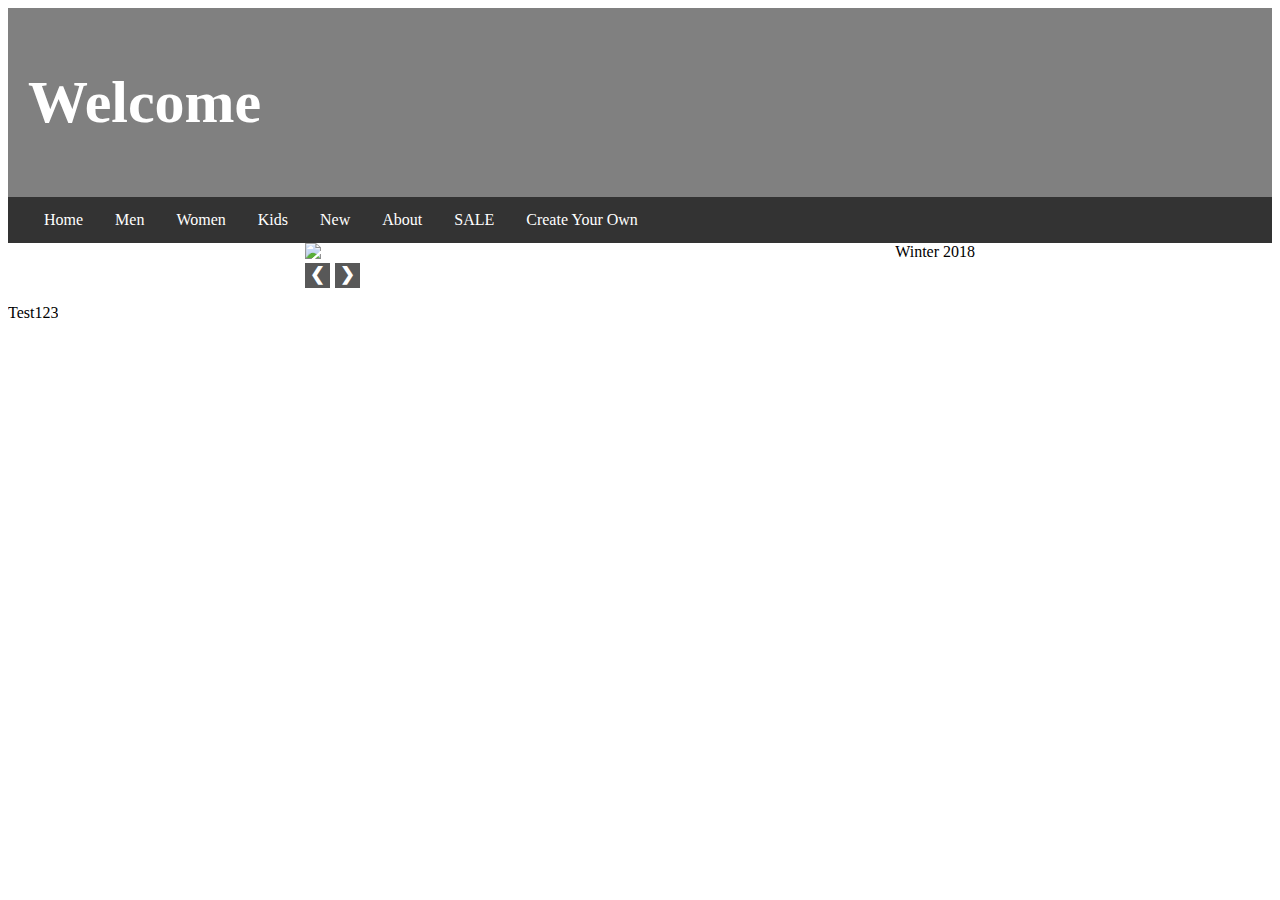
==== ROOT/index.html @ 3c645cc1 "Created basic canvas draw tool" ====
<!doctype html>
<html>
<head> 
	<script src="https://ajax.googleapis.com/ajax/libs/jquery/3.3.1/jquery.min.js"></script>
	<script src="JS/main.js"></script>
	<link rel="stylesheet" type="text/css" href="CSS/styles.css" />
	<link rel="stylesheet" type="text/css" href="http://www.jeasyui.com/easyui/themes/default/easyui.css">
	<link rel="stylesheet" type="text/css" href="http://www.jeasyui.com/easyui/themes/icon.css">
	<link rel="stylesheet" href="https://www.w3schools.com/w3css/3/w3.css">
	<script type="text/javascript" src="http://www.jeasyui.com/easyui/jquery.easyui.min.js"></script>
	<meta charset="UTF-8">
	<meta name="viewport" content="width=device-width, initial-scale=1">
</head>

<body>
	<div class="header">
		<h1> Welcome </h1>
	</div>
	
	<nav class="navBar">
		<ul class="navBarList">
			<li><a href="#home">Home</a></li>
			<li><a href="#men">Men</a></li>
			<li><a href="#women">Women</a></li>
			<li><a href="#kids">Kids</a></li>
			<li><a href="#new">New</a></li>
			<li><a href="#about">About</a></li>
			<li class="saleDropdown">
				<a href="#sale" class="dropbtn">SALE</a>
					<div class="dropdown-content">
						<a href="#men_sale">Men</a>
						<a href="#women_sale">Women</a>
						<a href="#kids_sale">Kids</a>
					</div>
			<li><a href="Customizer/customizer.html">Create Your Own</a></li>
			</li>
		</ul>
	</nav>

    <div id="showContainer">

      <div class="imageContainer" id="im_1">
        <img src="Assests/scrollingImages/scrolling1.jpg"/>
        <div class="showcaption">
          Winter 2018
        </div>
      </div>

      <div class="imageContainer" id="im_2">
        <img src="Assests/scrollingImages/scrolling2.jpg"/>
        <div class="showcaption">
          Palace Ralph Lauren
        </div>
      </div>

      <div class="imageContainer" id="im_3">
        <img src="Assests/scrollingImages/scrolling3.jpg"/>
        <div class="showcaption">
          ULTIMO 2018
        </div>
      </div>

      <div class="showButton" id="previous">&#10094;</div>
      <div class="showButton" id="next">&#10095;</div>
    </div>
	

	<div id="test">
	<p> Test123 </p> 
	</div>
</body>
---- ROOT/CSS/styles.css ----
.header {
	padding: 20px;
	text-align: left;
	background: grey;
	color: white;
	font-size: 30px;
}
	
.navBar {
	overflow: hidden;
	background-color: #333;
	float: left;
	width: 100%;
	position: sticky;
	top: 0;
}
.navBarList {
	list-style: none;
	margin: 0;
	padding-left: 20px;
	align: left;
}
.navBarList ul {
	overflow: hidden;
	background-color: #333;
	padding-left: 0;
	margin-left: 0;
}
.navBarList li {
	float: left;
}
.navBarList li a, .dropbtn {
	display: block;
	color: white;
	text-align: center;
	padding: 14px 16px;
	text-decoration: none;	
}  
.navBarList li a:hover, .dropdown:hover .dropbtn {
  background-color: #111;
  }

.navBarList li.dropdown {
  display: inline-block;
}
 
.navBarList .dropdown-content {
	display: none;
	position: absolute;
	background-color: #333;
	z-index: 1;
}
.navBarList .dropdown-content a {
	color: black;
	padding: 12px 16px;
	display: block;
}

.dropdown-content a:hover {background-color: #f1f1f1}
.dropdown:hover .dropdown-content {
	display: block;
}

#showContainer {
  width: 670px;
  height: auto;
  padding: 0;
  margin: 0 auto;
  overflow: hidden;
  position : relative;
}

.imageContainer.img {
	box-shadow: 0 4px 8px 0 rgba(0, 0, 0, 0.2), 0 6px 20px 0 rgba(0, 0, 0, 0.19);
	height: 100px;
}
.showButton {
  cursor: pointer;
  float: left;
  width: 25px;
  height: 25px;
  margin-right: 5px;
  overflow: hidden;
  text-align: center;
  color: white;
  font-weight: bold;
  font-size: 18px;
  background: #000000;
  opacity: 0.65;
  user-select: none;
}
.showButton:hover {
  opacity: 1;
}
.showcaption {
  float: right;
}
.imageContainer:not(:first-child) {
  display: none;
}

#test {
	overflow : hidden;
	position:absolute;		
}
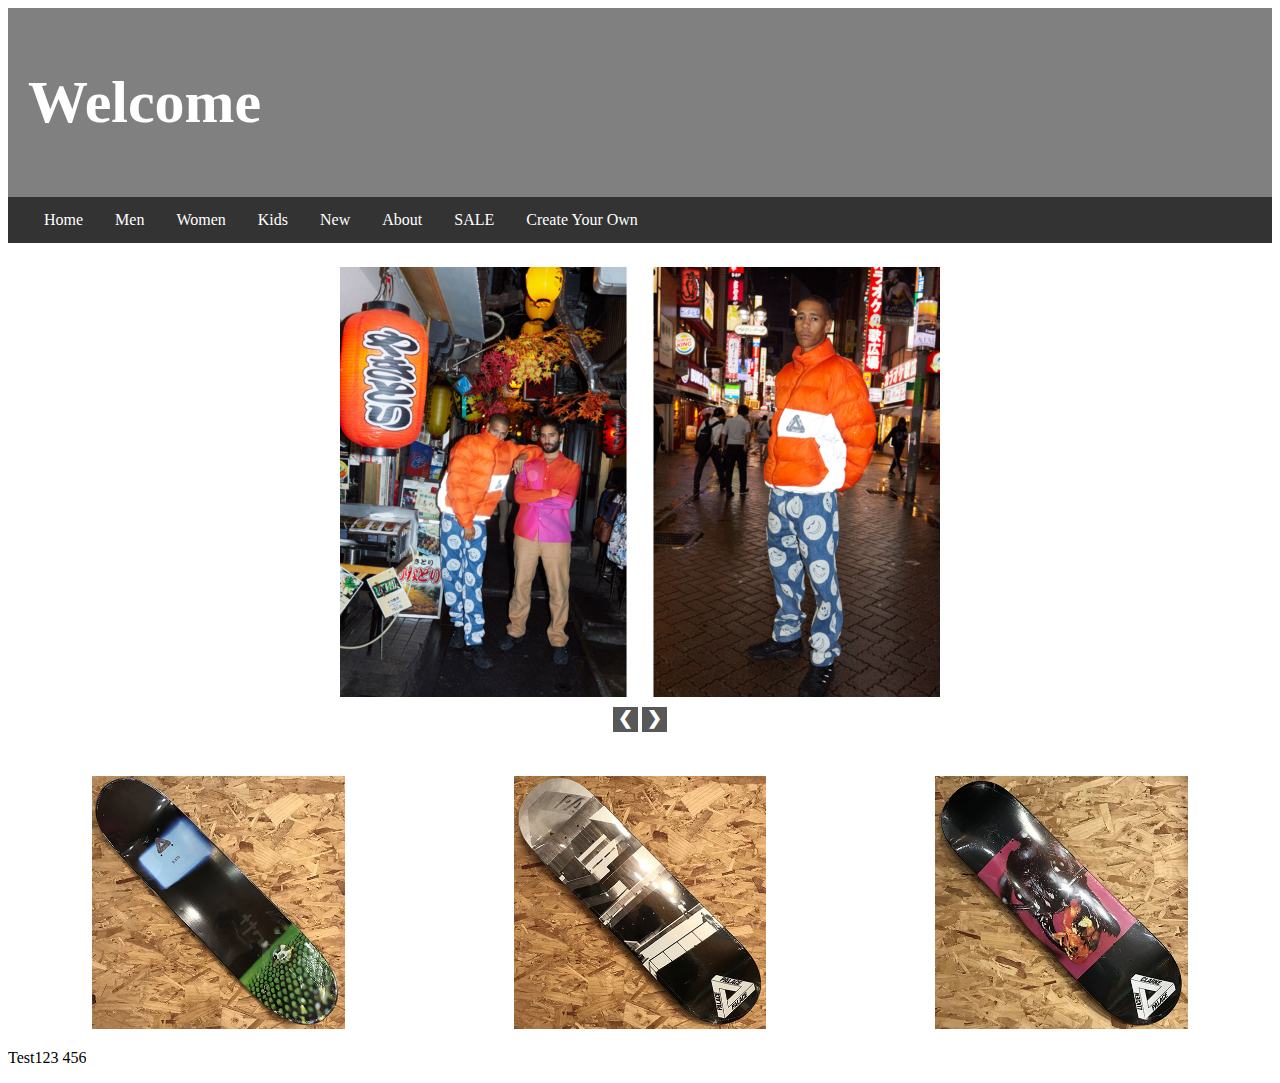
==== commit cfa492ad: "Completed cutomizer colour bar and fixed issue on index page" ====
--- a/ROOT/index.html
+++ b/ROOT/index.html
@@ -39,34 +39,38 @@
 
     <div id="showContainer">
 
-      <div class="imageContainer" id="im_1">
-        <img src="Assests/scrollingImages/scrolling1.jpg"/>
-        <div class="showcaption">
-          Winter 2018
-        </div>
-      </div>
+    <div class="imageContainer" id="im_1">
+		<img src="Assets/scrollingImages/scrolling1.jpg"/>
+    </div>
 
-      <div class="imageContainer" id="im_2">
-        <img src="Assests/scrollingImages/scrolling2.jpg"/>
-        <div class="showcaption">
-          Palace Ralph Lauren
-        </div>
-      </div>
+    <div class="imageContainer" id="im_2">
+		<img src="Assets/scrollingImages/scrolling2.jpg"/>
+    </div>
 
-      <div class="imageContainer" id="im_3">
-        <img src="Assests/scrollingImages/scrolling3.jpg"/>
-        <div class="showcaption">
-          ULTIMO 2018
-        </div>
-      </div>
-
-      <div class="showButton" id="previous">&#10094;</div>
-      <div class="showButton" id="next">&#10095;</div>
+    <div class="imageContainer" id="im_3">
+        <img src="Assets/scrollingImages/scrolling3.jpg"/>
     </div>
+		<div class="buttoncentre">
+    <div class="showButton" id="previous">&#10094;</div>
+    <div class="showButton" id="next">&#10095;</div>
+		</div>
+    </div>
+	
+	<ul class="flex-container">
+		<li>
+			<img src="Assets/skateboard1.jpg"/>
+		</li>
+		<li>
+			<img src="Assets/skateboard2.jpg"/>
+		</li>
+				<li>
+			<img src="Assets/skateboard3.jpg"/>
+		</li>
+</ul>
 	
 
 	<div id="test">
-	<p> Test123 </p> 
+	<p> Test123 456 </p> 
 	</div>
 </body>
 
--- a/ROOT/CSS/styles.css
+++ b/ROOT/CSS/styles.css
@@ -12,7 +12,7 @@
 	float: left;
 	width: 100%;
 	position: sticky;
-	top: 0;
+	top: 0;		z-index: 99;
 }
 .navBarList {
 	list-style: none;
@@ -66,38 +66,96 @@
   height: auto;
   padding: 0;
   margin: 0 auto;
+  margin-top: 70px;
   overflow: hidden;
   position : relative;
 }
 
 .imageContainer.img {
 	box-shadow: 0 4px 8px 0 rgba(0, 0, 0, 0.2), 0 6px 20px 0 rgba(0, 0, 0, 0.19);
-	height: 100px;
+    height:250px;
+    width:100%;
+}
+
+#im_1 {
+	width:600px;
+	height:440px;
+
+	margin-left: auto;
+	margin-right: auto
+}
+#im_2 {
+	width:600px;
+	height:440px;
+
+	margin-left: auto;
+	margin-right: auto
+}
+#im_3 {
+	width:600px;
+	height:440px;
+
+	margin-left: auto;
+	margin-right: auto
 }
 .showButton {
-  cursor: pointer;
-  float: left;
-  width: 25px;
-  height: 25px;
-  margin-right: 5px;
-  overflow: hidden;
-  text-align: center;
-  color: white;
-  font-weight: bold;
-  font-size: 18px;
-  background: #000000;
-  opacity: 0.65;
-  user-select: none;
+	cursor: pointer;
+	position: relative;
+	display: inline-block;
+	width: 25px;
+	height: 25px;
+	overflow: hidden;
+	text-align: center;
+	color: white;
+	font-weight: bold;
+	font-size: 18px;
+	background: #000000;
+	opacity: 0.65;
+	user-select: none;
+	  transition: 0.6s ease;
 }
 .showButton:hover {
   opacity: 1;
 }
-.showcaption {
-  float: right;
+
+.buttoncentre {
+	position: inherit;
+	left: 46%;
 }
+
 .imageContainer:not(:first-child) {
   display: none;
 }
+
+.flex-container {
+  list-style: none;
+  margin: 0;
+  margin-top: 40px;
+  padding: 0;
+  display: -webkit-box;
+  display: -moz-box;
+  display: -ms-flexbox;
+  display: -webkit-flex;
+  display: flex;
+  justify-content: space-around;
+}
+
+.flex-container li{
+  background-color: white;
+  color: black;
+
+  text-align: center;
+  display: inline-block;
+  margin: 0;
+  padding: 0;
+  }
+  
+.flex-container img {
+  max-width:60%;
+  height:auto;
+}
+
+
 
 #test {
 	overflow : hidden;
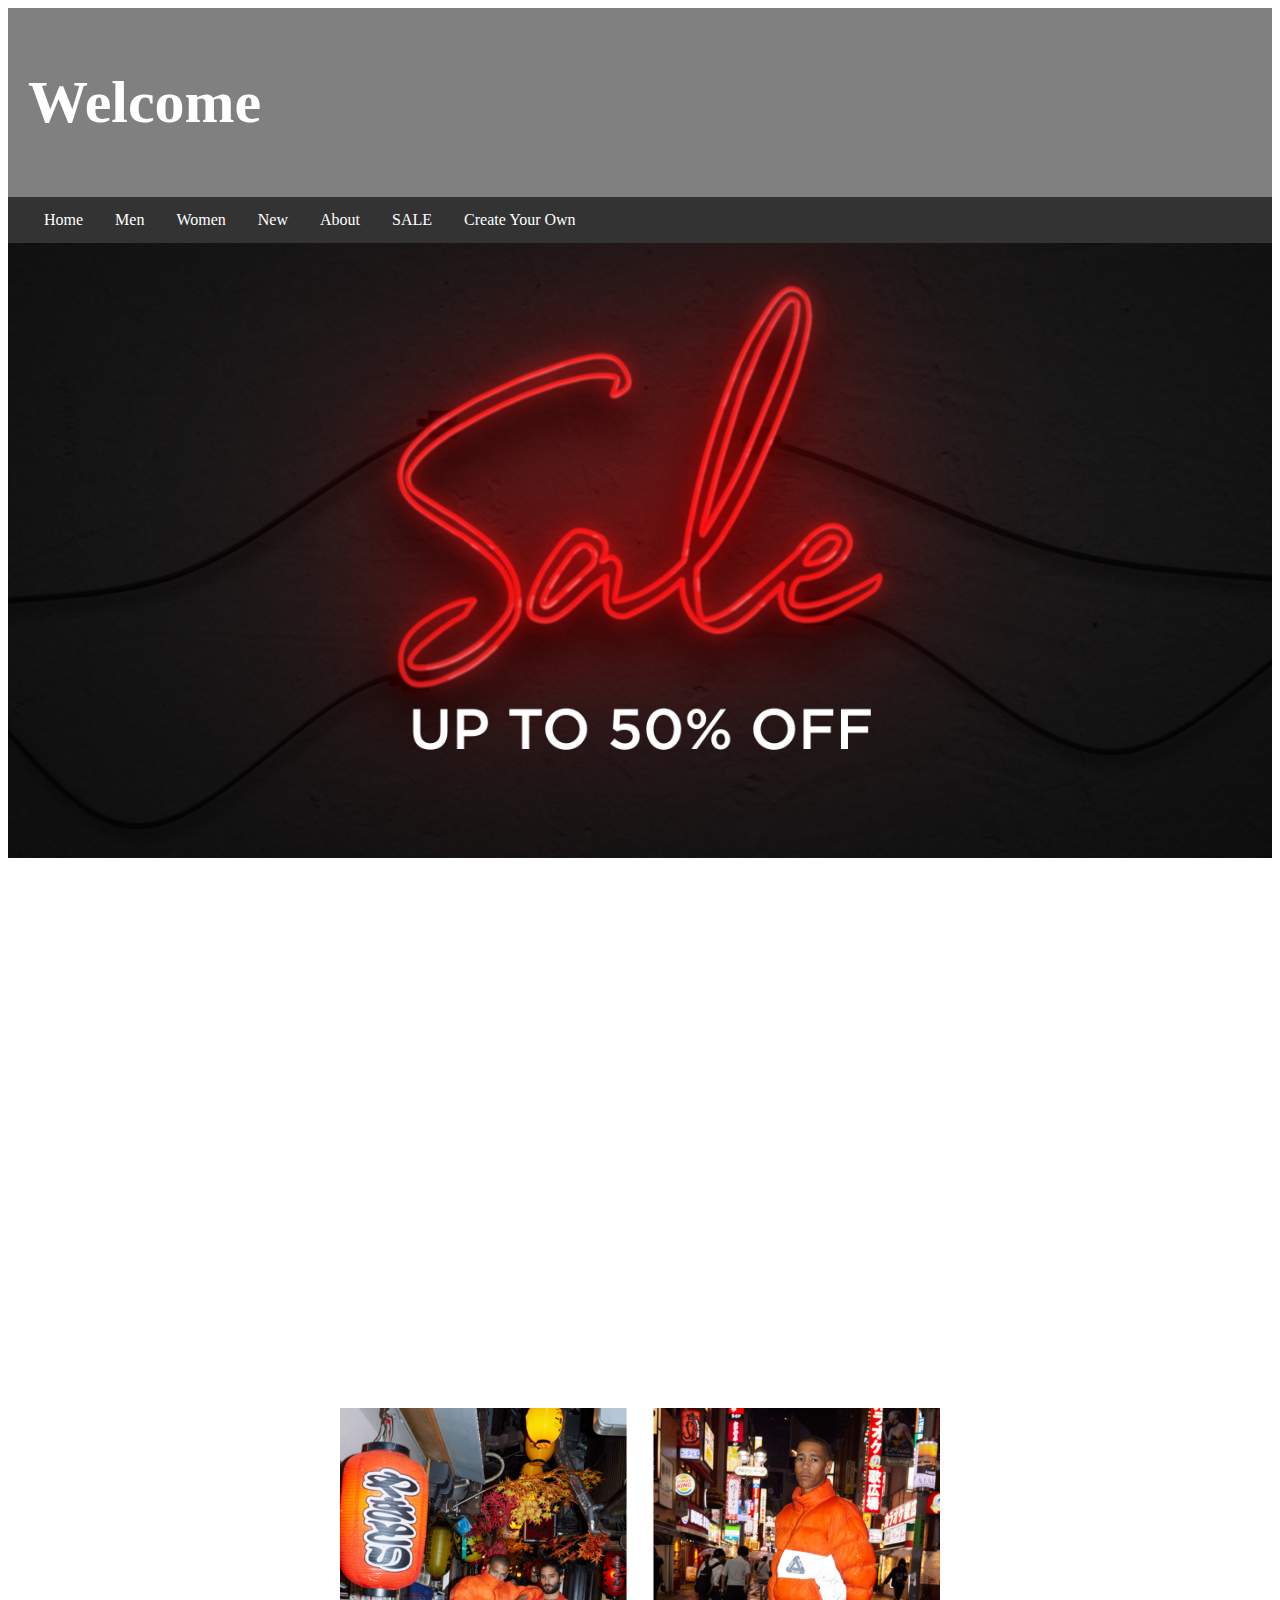
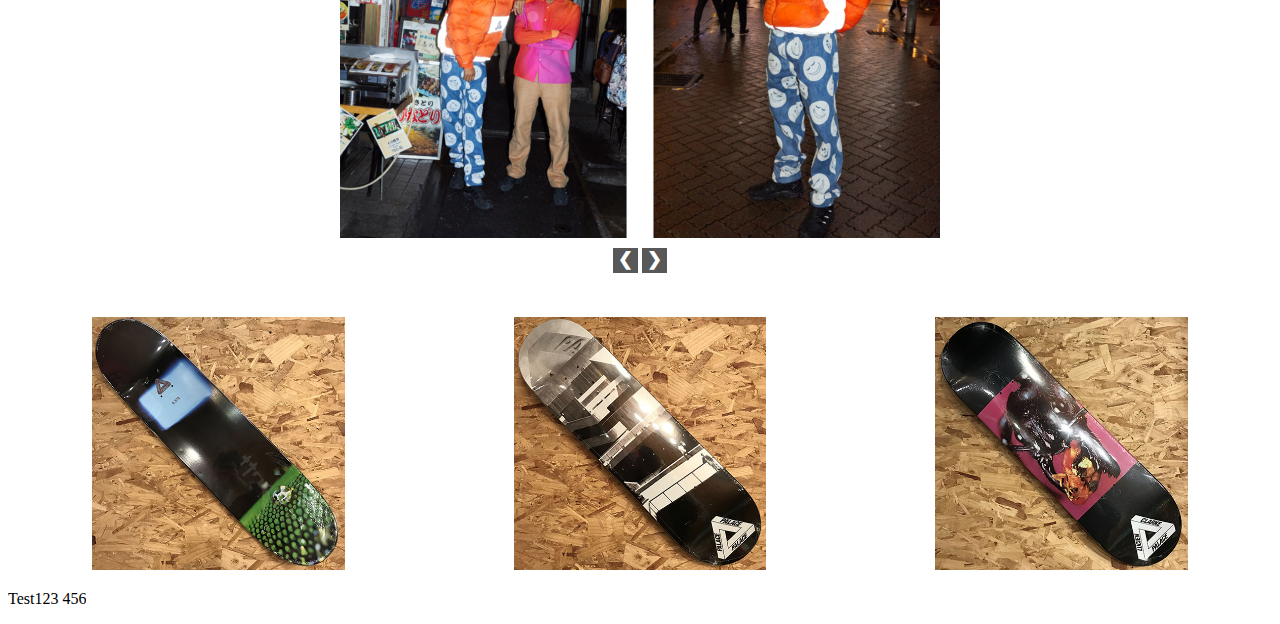
==== commit 51d2bbf6: "Added sale advert with non-clickable buttons" ====
--- a/ROOT/index.html
+++ b/ROOT/index.html
@@ -22,7 +22,6 @@
 			<li><a href="#home">Home</a></li>
 			<li><a href="#men">Men</a></li>
 			<li><a href="#women">Women</a></li>
-			<li><a href="#kids">Kids</a></li>
 			<li><a href="#new">New</a></li>
 			<li><a href="#about">About</a></li>
 			<li class="saleDropdown">
@@ -36,25 +35,32 @@
 			</li>
 		</ul>
 	</nav>
+	
+	<div class="saleAdvert">
+		<img src="Assets/saleBanner.jpg" id="saleImage"/>
+		<div class="saleButtons">
+			<button class="btn saleMen">SHOP MEN</button>
+			<button class="btn saleWomen">SHOP WOMEN</button>
+		</div>
+	</div>
 
     <div id="showContainer">
+		<div class="imageContainer" id="im_1">
+			<img src="Assets/scrollingImages/scrolling1.jpg"/>
+		</div>
 
-    <div class="imageContainer" id="im_1">
-		<img src="Assets/scrollingImages/scrolling1.jpg"/>
-    </div>
+		<div class="imageContainer" id="im_2">
+			<img src="Assets/scrollingImages/scrolling2.jpg"/>
+		</div>
 
-    <div class="imageContainer" id="im_2">
-		<img src="Assets/scrollingImages/scrolling2.jpg"/>
-    </div>
-
-    <div class="imageContainer" id="im_3">
-        <img src="Assets/scrollingImages/scrolling3.jpg"/>
-    </div>
-		<div class="buttoncentre">
-    <div class="showButton" id="previous">&#10094;</div>
-    <div class="showButton" id="next">&#10095;</div>
+		<div class="imageContainer" id="im_3">
+			<img src="Assets/scrollingImages/scrolling3.jpg"/>
 		</div>
-    </div>
+			<div class="buttoncentre">
+				<div class="showButton" id="previous">&#10094;</div>
+				<div class="showButton" id="next">&#10095;</div>
+			</div>
+	</div>
 	
 	<ul class="flex-container">
 		<li>
--- a/ROOT/CSS/styles.css
+++ b/ROOT/CSS/styles.css
@@ -61,12 +61,49 @@
 	display: block;
 }
 
+.saleAdvert {
+	
+}
+
+#saleImage {
+	display: block;
+	max-width: 100%;
+	height: auto;
+}
+
+.saleButtons {
+	text-align: center;
+}
+
+.btn {
+display: inline-block;
+    width: 100%;
+    max-width: 275px;
+    padding: 10px 10px;
+    background-color: transparent;
+    color: #fff;
+    border: 1px solid #fff;
+    text-transform: uppercase;
+    transition: all 0.3s linear 0s;
+    font-size: 14px;
+    font-weight: bold;
+    letter-spacing: 0.1em;
+	}
+
+.btn:hover {
+	background: #fff;
+	color: black;
+}
+
+.saleMen {color: #fff;}
+.saleWomen {color: #fff;}
+
 #showContainer {
   width: 670px;
   height: auto;
   padding: 0;
   margin: 0 auto;
-  margin-top: 70px;
+  margin-top: 32rem;
   overflow: hidden;
   position : relative;
 }
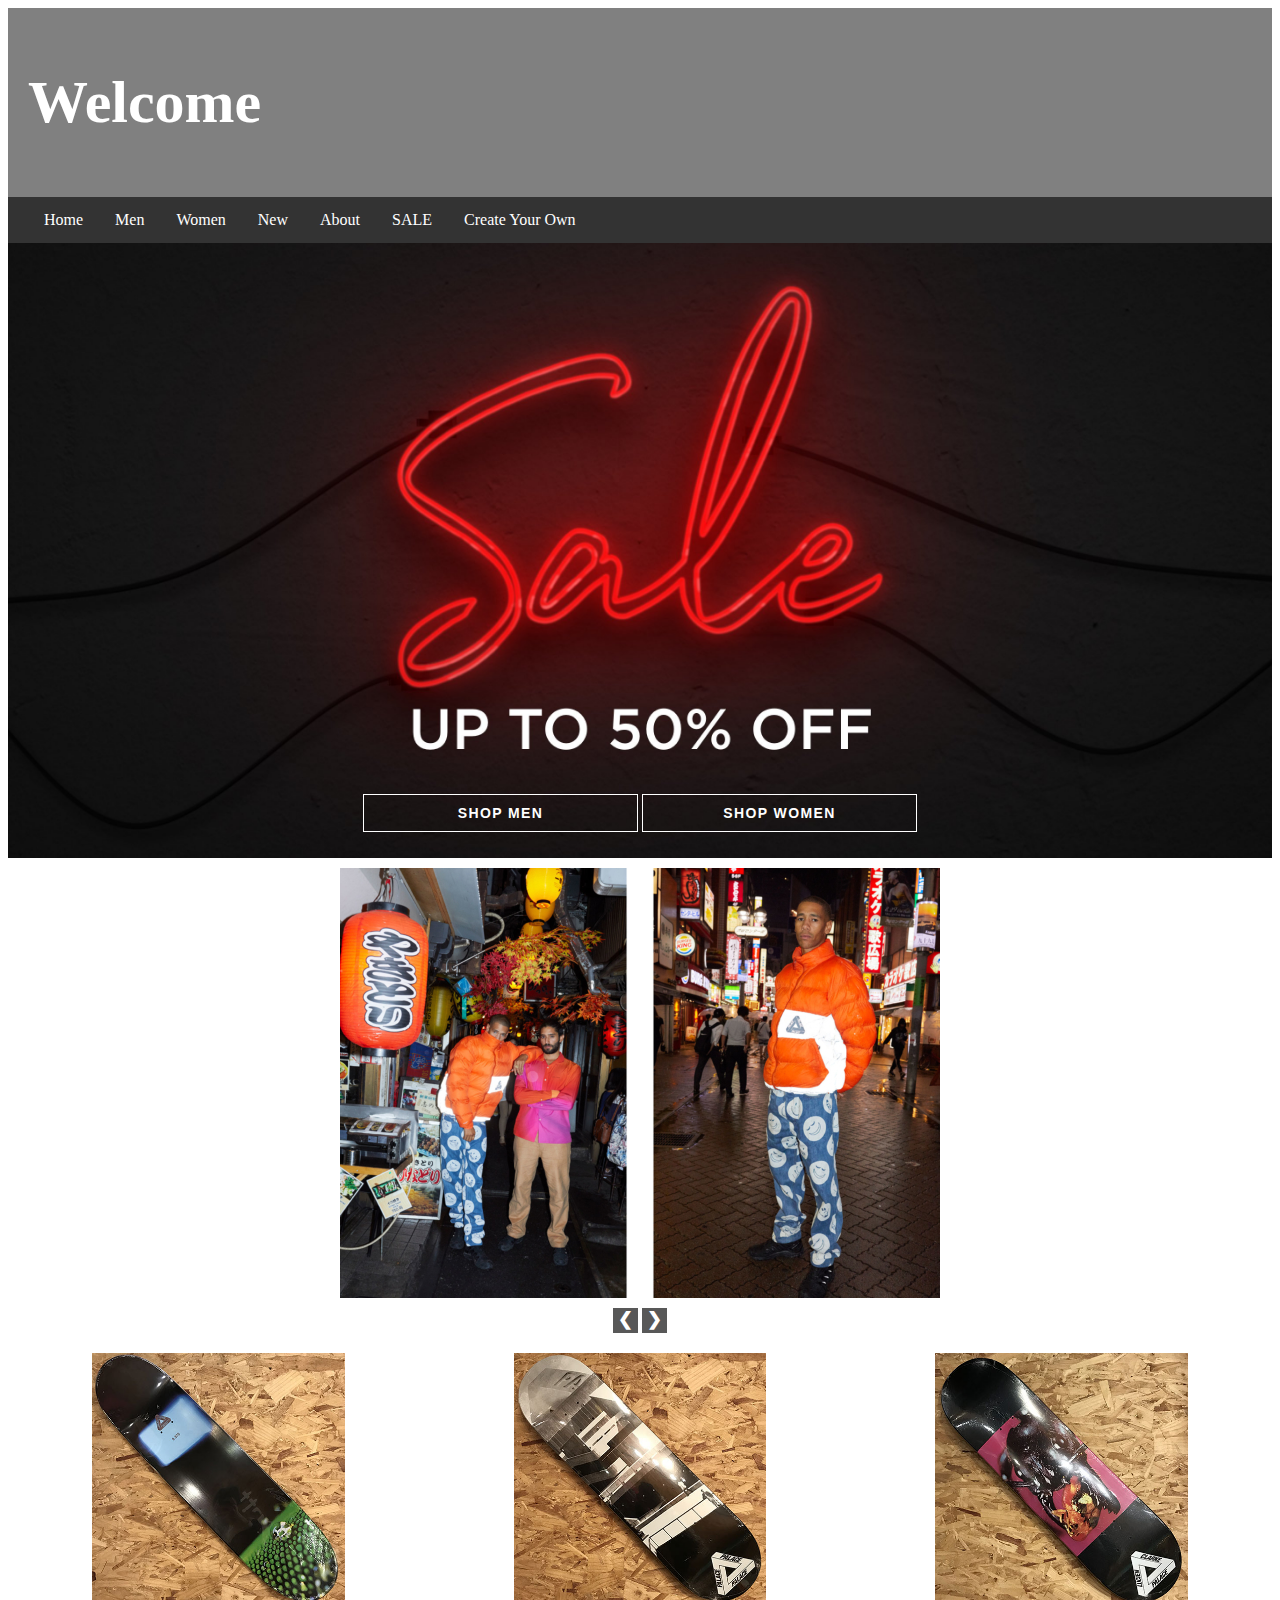
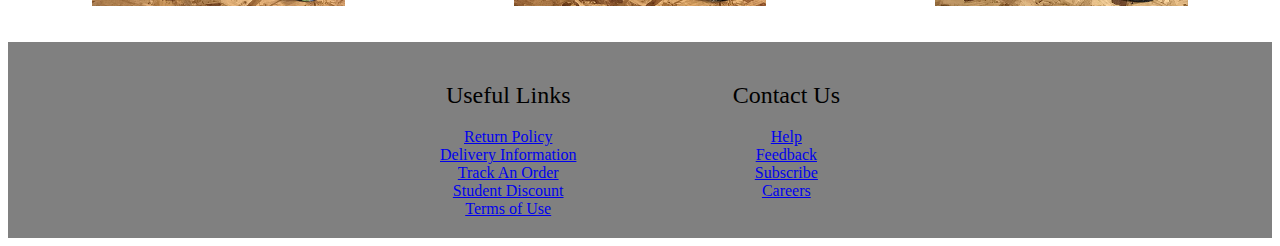
==== commit dbb97539: "Added basic footer" ====
--- a/ROOT/index.html
+++ b/ROOT/index.html
@@ -72,12 +72,29 @@
 				<li>
 			<img src="Assets/skateboard3.jpg"/>
 		</li>
-</ul>
+	</ul>
+		
+	<div class="footerColor">
+		<div class="footerContainer">
+			<ul class="usefulLinks">
+				<h2>Useful Links</h2>
+					<li><a href="#EXAMPLE">Return Policy</a></li>
+					<li><a href="#EXAMPLE">Delivery Information</a></li>
+					<li><a href="#EXAMPLE">Track An Order</a></li>
+					<li><a href="#EXAMPLE">Student Discount</a></li>
+					<li><a href="#EXAMPLE">Terms of Use</a></li>
+			</ul>
+			<ul class="contactUs">
+				<h2>Contact Us</h2>
+					<li><a href="#EXAMPLE">Help</a></li>
+					<li><a href="#EXAMPLE">Feedback</a></li>
+					<li><a href="#EXAMPLE">Subscribe</a></li>
+					<li><a href="#EXAMPLE">Careers</a></li>
+			</ul>	
+	</div>		
+	<div style="clear: both;"></div>	
 	
-
-	<div id="test">
-	<p> Test123 456 </p> 
-	</div>
+	
 </body>
 
 
@@ -86,3 +103,5 @@
 
 
 
+
+
--- a/ROOT/CSS/styles.css
+++ b/ROOT/CSS/styles.css
@@ -73,6 +73,7 @@
 
 .saleButtons {
 	text-align: center;
+	margin: -4rem;
 }
 
 .btn {
@@ -103,9 +104,9 @@
   height: auto;
   padding: 0;
   margin: 0 auto;
-  margin-top: 32rem;
   overflow: hidden;
   position : relative;
+  margin-top: 6.25rem;
 }
 
 .imageContainer.img {
@@ -167,7 +168,7 @@
 .flex-container {
   list-style: none;
   margin: 0;
-  margin-top: 40px;
+  margin-top: 1rem;
   padding: 0;
   display: -webkit-box;
   display: -moz-box;
@@ -190,12 +191,69 @@
 .flex-container img {
   max-width:60%;
   height:auto;
-}
-
-
-
-#test {
-	overflow : hidden;
-	position:absolute;		
-}
-
+  padding-bottom: 2rem;
+}
+
+.footerColor {
+	background: grey;
+}
+
+.footerContainer {
+	text-align: center;
+	margin: 0 auto;
+	max-width: 400px;
+	background-color: grey;
+}
+
+.usefulLinks {
+	display: block;
+    list-style: none outside none;
+    padding-left: 0;
+    float: left;
+	width: auto;
+    margin: 20px 0;
+}
+
+.contactUs {
+	display: block;
+    list-style: none outside none;
+    padding-left: 0;
+    float: right;
+	width auto;
+    margin: 20px 0;
+}
+
+.usefulLinks li {
+-moz-box-sizing: border-box;
+    -webkit-box-sizing: border-box;
+    box-sizing: border-box;
+    text-rendering: optimizeLegibility;
+    -webkit-font-smoothing: antialiased;
+    -moz-osx-font-smoothing: grayscale;
+}
+
+.usefulLinks h2 {
+	font-weight: 300;
+}
+.contactUs h2 {
+	font-weight: 300;
+}
+
+
+
+
+
+
+
+
+
+
+
+
+
+
+
+
+
+
+
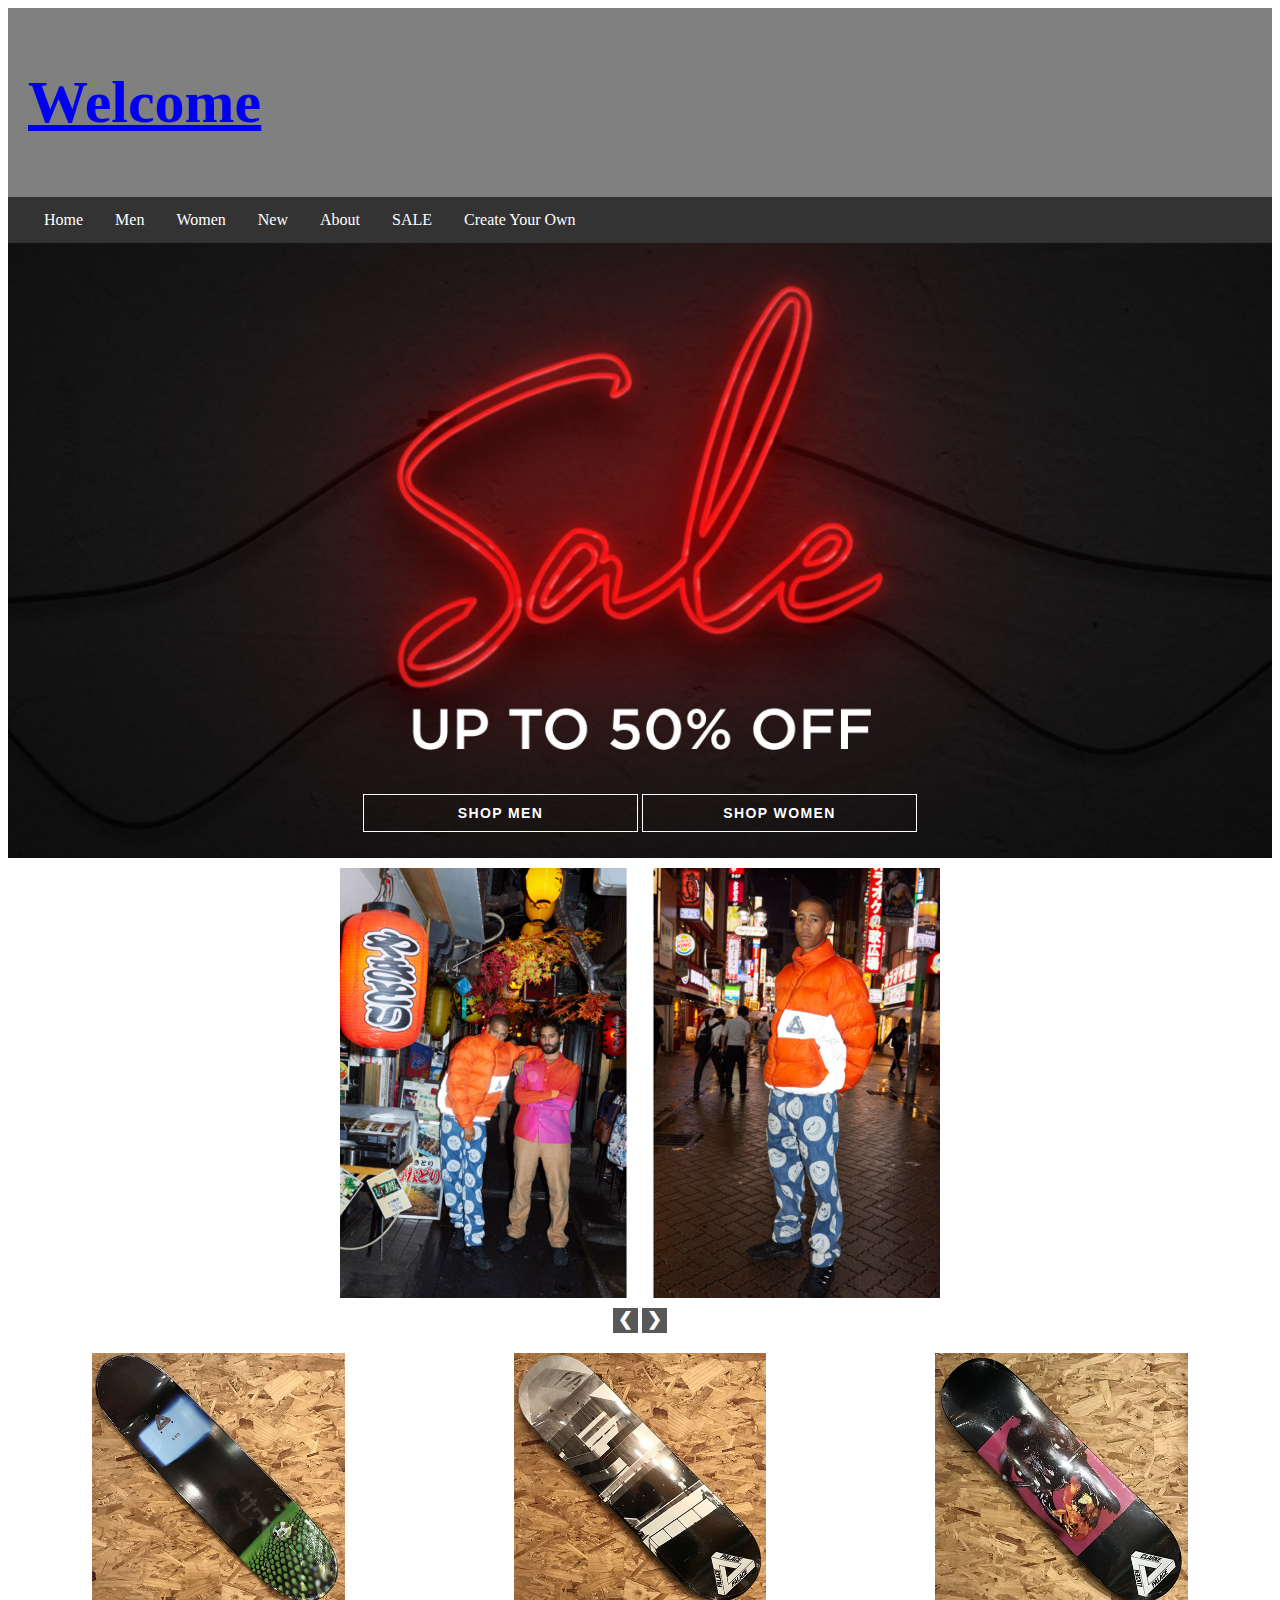
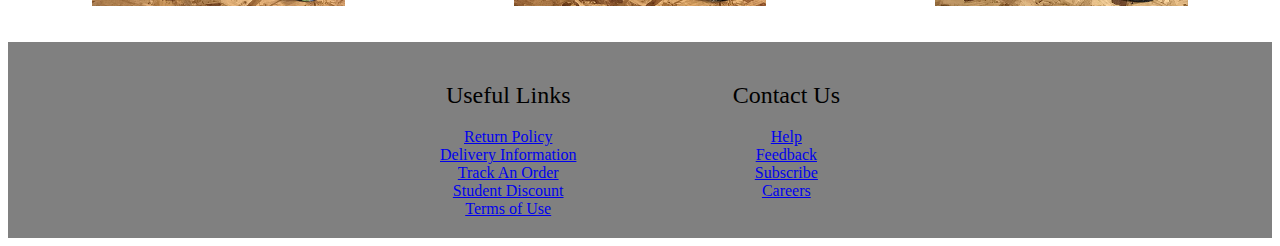
==== commit 2e660db3: "Created and linked shop" ====
--- a/ROOT/index.html
+++ b/ROOT/index.html
@@ -14,23 +14,18 @@
 
 <body>
 	<div class="header">
-		<h1> Welcome </h1>
+		<h1><a href="index.html">Welcome</a></h1>
 	</div>
 	
 	<nav class="navBar">
 		<ul class="navBarList">
-			<li><a href="#home">Home</a></li>
-			<li><a href="#men">Men</a></li>
-			<li><a href="#women">Women</a></li>
-			<li><a href="#new">New</a></li>
+			<li><a href="index.html">Home</a></li>
+			<li><a href="shop.html">Men</a></li>
+			<li><a href="shop.html">Women</a></li>
+			<li><a href="shop.html">New</a></li>
 			<li><a href="#about">About</a></li>
 			<li class="saleDropdown">
-				<a href="#sale" class="dropbtn">SALE</a>
-					<div class="dropdown-content">
-						<a href="#men_sale">Men</a>
-						<a href="#women_sale">Women</a>
-						<a href="#kids_sale">Kids</a>
-					</div>
+			<li><a href="shop.html">SALE</a></li>
 			<li><a href="Customizer/customizer.html">Create Your Own</a></li>
 			</li>
 		</ul>
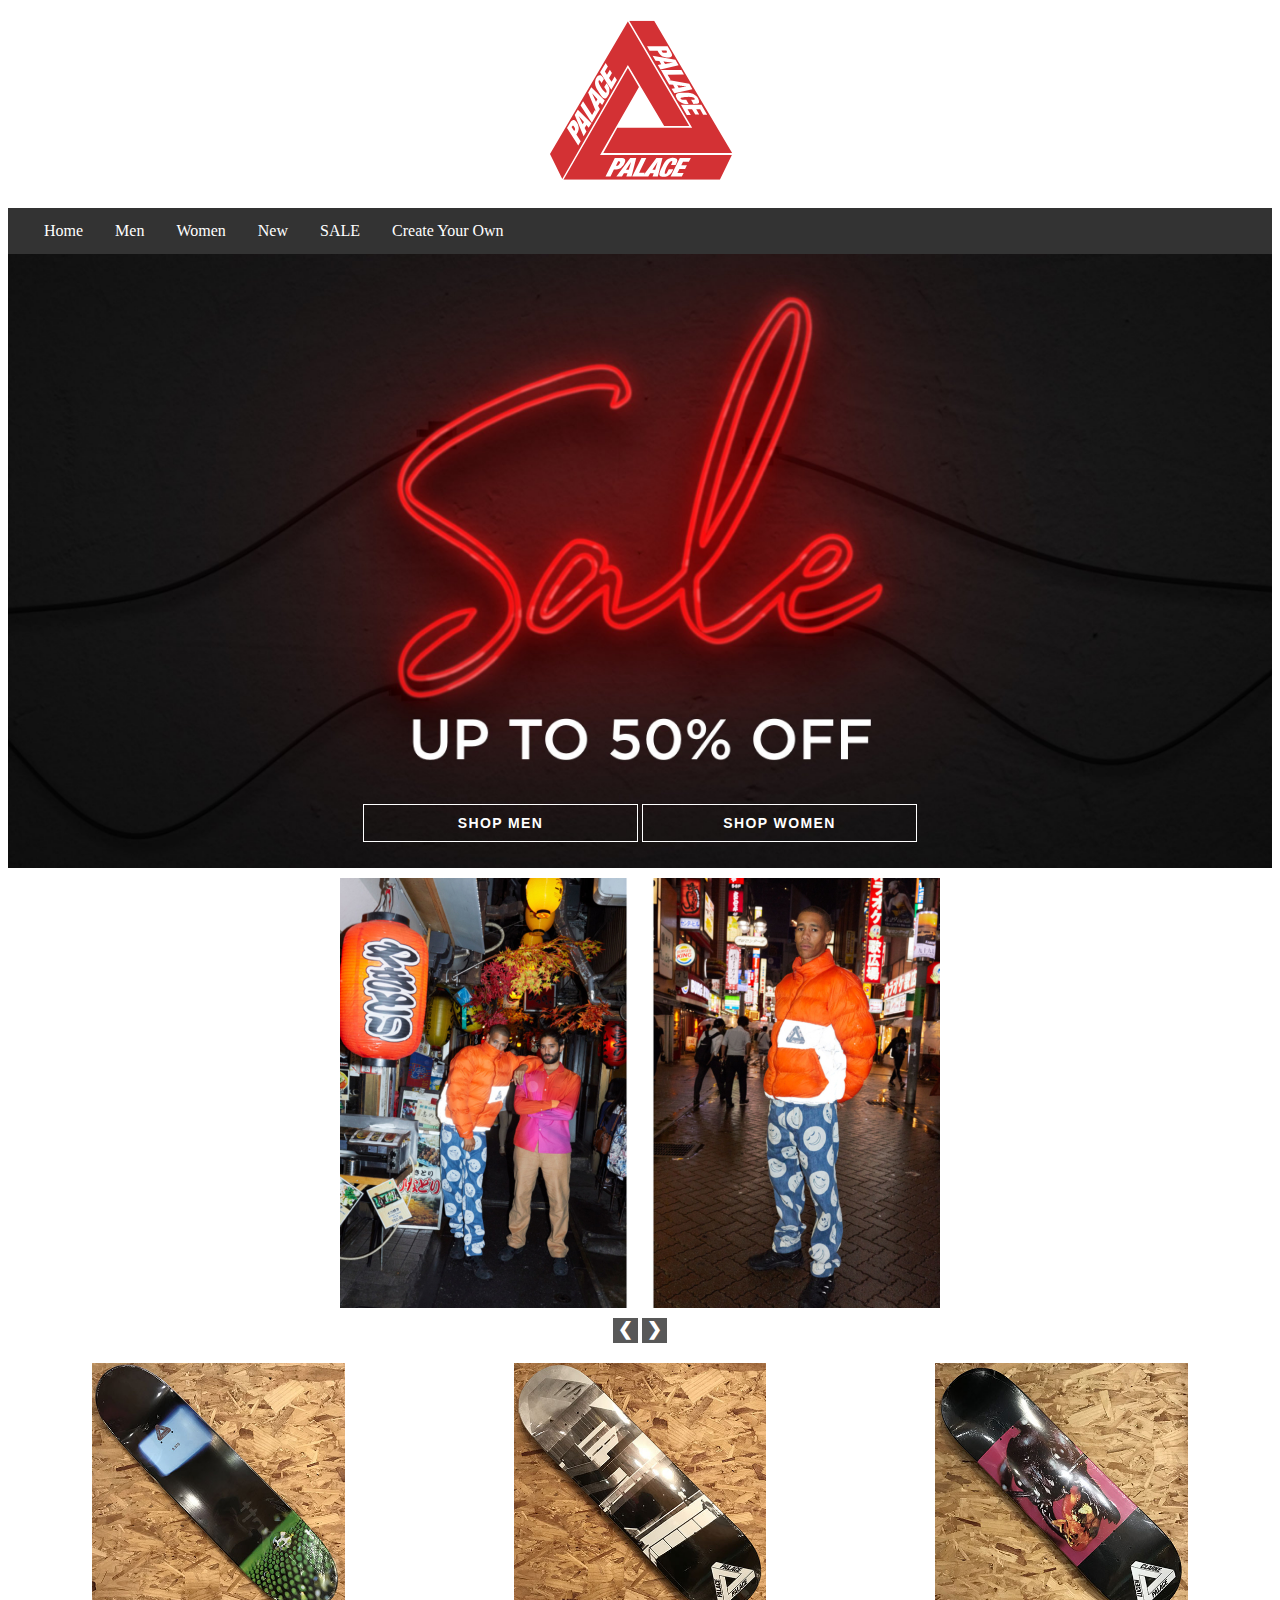
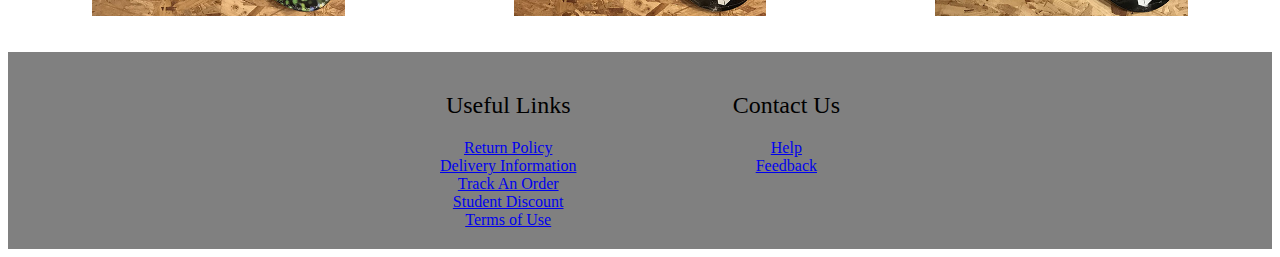
==== commit d4bf77fc: "Completed header with rotating logo" ====
--- a/ROOT/index.html
+++ b/ROOT/index.html
@@ -3,7 +3,7 @@
 <head> 
 	<script src="https://ajax.googleapis.com/ajax/libs/jquery/3.3.1/jquery.min.js"></script>
 	<script src="JS/main.js"></script>
-	<link rel="stylesheet" type="text/css" href="CSS/styles.css" />
+	<link rel="stylesheet" type="text/css" href="CSS/styles.css"/>
 	<link rel="stylesheet" type="text/css" href="http://www.jeasyui.com/easyui/themes/default/easyui.css">
 	<link rel="stylesheet" type="text/css" href="http://www.jeasyui.com/easyui/themes/icon.css">
 	<link rel="stylesheet" href="https://www.w3schools.com/w3css/3/w3.css">
@@ -14,7 +14,13 @@
 
 <body>
 	<div class="header">
-		<h1><a href="index.html">Welcome</a></h1>
+		<div id="rotating-item-wrapper">
+			<a class="homeLogo222" href="index.html">
+			<img class="rotating-item" src="Assets/header1.png"/>
+			<img class="rotating-item" src="Assets/header2.png"/>
+			<img class="rotating-item" src="Assets/header3.png"/>
+			</a>
+		</div>
 	</div>
 	
 	<nav class="navBar">
@@ -23,8 +29,6 @@
 			<li><a href="shop.html">Men</a></li>
 			<li><a href="shop.html">Women</a></li>
 			<li><a href="shop.html">New</a></li>
-			<li><a href="#about">About</a></li>
-			<li class="saleDropdown">
 			<li><a href="shop.html">SALE</a></li>
 			<li><a href="Customizer/customizer.html">Create Your Own</a></li>
 			</li>
@@ -34,8 +38,8 @@
 	<div class="saleAdvert">
 		<img src="Assets/saleBanner.jpg" id="saleImage"/>
 		<div class="saleButtons">
-			<button class="btn saleMen">SHOP MEN</button>
-			<button class="btn saleWomen">SHOP WOMEN</button>
+			<a href="shop.html"><button class="btn saleMen">SHOP MEN</button></a>
+			<a href="shop.html"><button class="btn saleWomen">SHOP WOMEN</button></a>
 		</div>
 	</div>
 
@@ -73,18 +77,16 @@
 		<div class="footerContainer">
 			<ul class="usefulLinks">
 				<h2>Useful Links</h2>
-					<li><a href="#EXAMPLE">Return Policy</a></li>
-					<li><a href="#EXAMPLE">Delivery Information</a></li>
-					<li><a href="#EXAMPLE">Track An Order</a></li>
-					<li><a href="#EXAMPLE">Student Discount</a></li>
-					<li><a href="#EXAMPLE">Terms of Use</a></li>
+					<li><a href="FooterLinks/ReturnPolicy.html">Return Policy</a></li>
+					<li><a href="FooterLinks/DeliveryInformation.html">Delivery Information</a></li>
+					<li><a href="https://www.royalmail.com/track-your-item#/">Track An Order</a></li>
+					<li><a href="https://www.myunidays.com/GB/en-GB">Student Discount</a></li>
+					<li><a href="FooterLinks/TOU.html">Terms of Use</a></li>
 			</ul>
 			<ul class="contactUs">
 				<h2>Contact Us</h2>
-					<li><a href="#EXAMPLE">Help</a></li>
-					<li><a href="#EXAMPLE">Feedback</a></li>
-					<li><a href="#EXAMPLE">Subscribe</a></li>
-					<li><a href="#EXAMPLE">Careers</a></li>
+					<li><a href="FooterLinks/Help.html">Help</a></li>
+					<li><a href="FooterLinks/Feedback.html">Feedback</a></li>
 			</ul>	
 	</div>		
 	<div style="clear: both;"></div>	
--- a/ROOT/CSS/styles.css
+++ b/ROOT/CSS/styles.css
@@ -1,9 +1,30 @@
+body {
+	overflow: auto;
+    position: relative;
+}
+
 .header {
-	padding: 20px;
-	text-align: left;
-	background: grey;
-	color: white;
-	font-size: 30px;
+	padding: 0;
+	background: white;
+}
+
+#rotating-item-wrapper {
+    position: relative;
+	text-align: center;
+	height: 220px;
+    display: flex;
+    width: 13rem;
+    margin: 0 auto;
+	margin-bottom: -20px;
+    position: relative;
+    margin-top: 0.5rem;
+}
+.rotating-item {
+    display: none;
+    position: absolute;
+    top: 0;
+    left: 0;
+	text-align: center;
 }
 	
 .navBar {
@@ -190,7 +211,7 @@
   
 .flex-container img {
   max-width:60%;
-  height:auto;
+  height: auto;
   padding-bottom: 2rem;
 }
 
@@ -203,6 +224,7 @@
 	margin: 0 auto;
 	max-width: 400px;
 	background-color: grey;
+	height: 100%;
 }
 
 .usefulLinks {
@@ -239,21 +261,72 @@
 	font-weight: 300;
 }
 
-
-
-
-
-
-
-
-
-
-
-
-
-
-
-
-
-
-
+.return {
+	text-align: center;
+	margin-left: 20%;
+	margin-right: 20%;
+}
+
+input[type=text], select, textarea {
+  width: 100%;
+  padding: 12px;
+  border: 1px solid #ccc;
+  border-radius: 4px;
+  box-sizing: border-box;
+  margin-top: 6px;
+  margin-bottom: 16px;
+  resize: vertical;
+}
+
+input[type=submit] {
+  background-color: black;
+  color: white;
+  padding: 12px 20px;
+  border: none;
+  border-radius: 4px;
+  cursor: pointer;
+      text-transform: uppercase;
+    font-size: 14px;
+    font-weight: bold;
+    letter-spacing: 0.1em;
+}
+}
+
+input[type=submit]:hover {
+   background-color: #45a049;
+    width: 100%;
+    max-width: 275px;
+    padding: 10px 10px;
+    background-color: transparent;
+    color: white;
+    border: 1px solid #fff;
+    transition: all 0.3s linear 0s;
+}
+
+.container1 {
+  border-radius: 5px;
+  background-color: ;
+  padding: 20px;
+  margin-top: 5%;
+  margin-bottom: 10%;
+  ;
+}
+
+
+
+
+
+
+
+
+
+
+
+
+
+
+
+
+
+
+
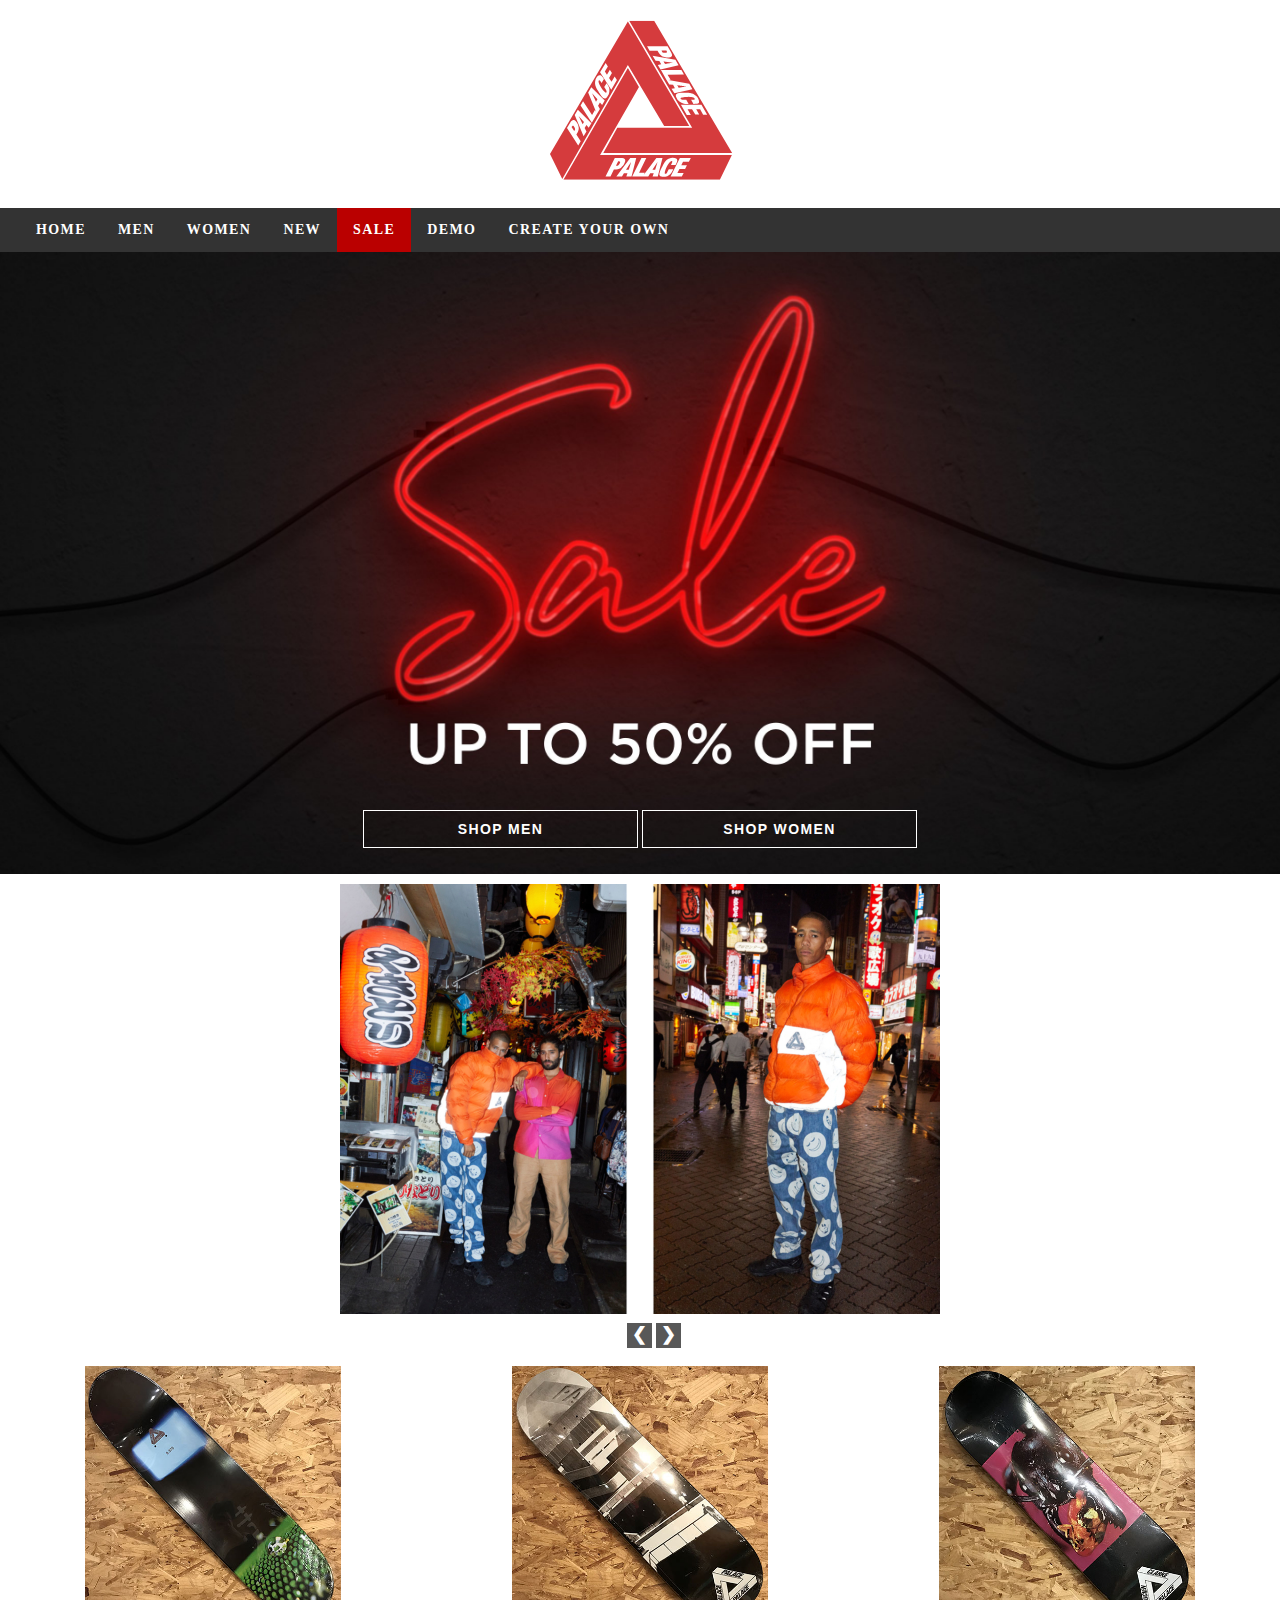
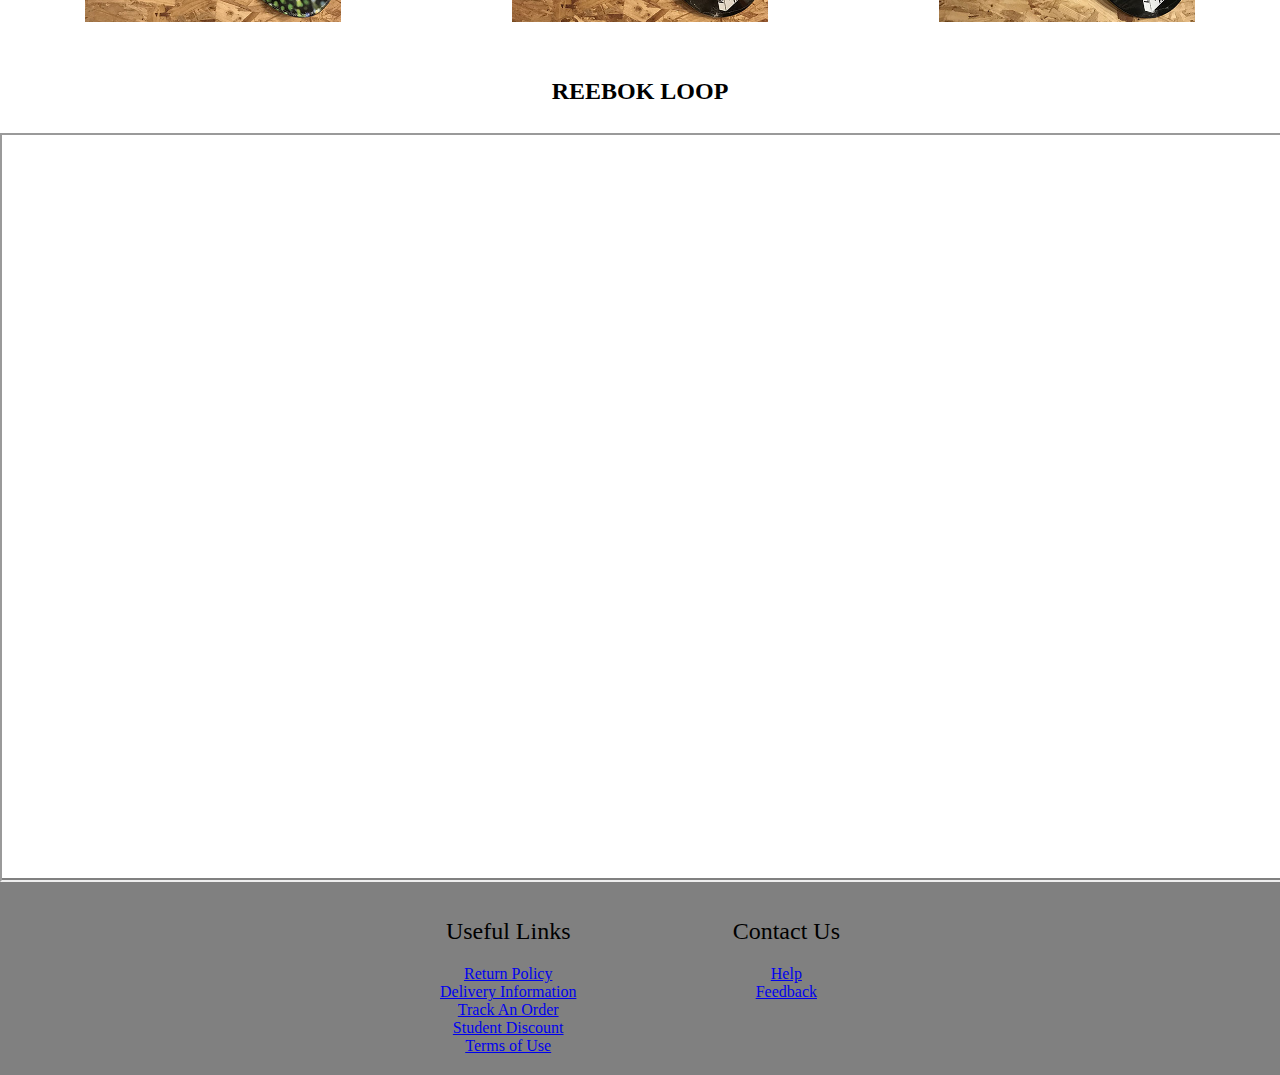
==== commit f8ea571f: "Added commenting + download of customized image" ====
--- a/ROOT/index.html
+++ b/ROOT/index.html
@@ -4,15 +4,13 @@
 	<script src="https://ajax.googleapis.com/ajax/libs/jquery/3.3.1/jquery.min.js"></script>
 	<script src="JS/main.js"></script>
 	<link rel="stylesheet" type="text/css" href="CSS/styles.css"/>
-	<link rel="stylesheet" type="text/css" href="http://www.jeasyui.com/easyui/themes/default/easyui.css">
-	<link rel="stylesheet" type="text/css" href="http://www.jeasyui.com/easyui/themes/icon.css">
-	<link rel="stylesheet" href="https://www.w3schools.com/w3css/3/w3.css">
 	<script type="text/javascript" src="http://www.jeasyui.com/easyui/jquery.easyui.min.js"></script>
 	<meta charset="UTF-8">
 	<meta name="viewport" content="width=device-width, initial-scale=1">
 </head>
 
 <body>
+	<!––Creating a global header with a js animated rotation of three images––>
 	<div class="header">
 		<div id="rotating-item-wrapper">
 			<a class="homeLogo222" href="index.html">
@@ -22,21 +20,24 @@
 			</a>
 		</div>
 	</div>
-	
+	<!––Creating a global nav bar with a sticky feature to allow the user to access it from any position on the page––>
 	<nav class="navBar">
 		<ul class="navBarList">
 			<li><a href="index.html">Home</a></li>
 			<li><a href="shop.html">Men</a></li>
 			<li><a href="shop.html">Women</a></li>
 			<li><a href="shop.html">New</a></li>
-			<li><a href="shop.html">SALE</a></li>
+			<li><a href="shop.html" style="background: #ba0000">SALE</a></li>
+			<li><a href="demo.html">DEMO</a></li>
 			<li><a href="Customizer/customizer.html">Create Your Own</a></li>
 			</li>
 		</ul>
 	</nav>
 	
 	<div class="saleAdvert">
+	<a class="mobileSale" href="shop.html">
 		<img src="Assets/saleBanner.jpg" id="saleImage"/>
+	</a>
 		<div class="saleButtons">
 			<a href="shop.html"><button class="btn saleMen">SHOP MEN</button></a>
 			<a href="shop.html"><button class="btn saleWomen">SHOP WOMEN</button></a>
@@ -55,24 +56,53 @@
 		<div class="imageContainer" id="im_3">
 			<img src="Assets/scrollingImages/scrolling3.jpg"/>
 		</div>
+			<!––Buttons allowing the user to flick freely through the images––>	
 			<div class="buttoncentre">
 				<div class="showButton" id="previous">&#10094;</div>
 				<div class="showButton" id="next">&#10095;</div>
 			</div>
 	</div>
 	
+	<!––Display of three images with hover elements that would display information––>
 	<ul class="flex-container">
 		<li>
-			<img src="Assets/skateboard1.jpg"/>
+			<div class="container">
+				<img src="Assets/skateboard1.jpg" class="skate">
+					<div class="overlay">
+						<div class="overlayText"> Deck 1 </div>
+					</div>
+			</div>
 		</li>
 		<li>
-			<img src="Assets/skateboard2.jpg"/>
+			<div class="container">
+				<img src="Assets/skateboard2.jpg" class="skate">
+					<div class="overlay">
+						<div class="overlayText"> Deck 2 </div>
+					</div>
+			</div>
 		</li>
 				<li>
-			<img src="Assets/skateboard3.jpg"/>
+			<div class="container">
+				<img src="Assets/skateboard3.jpg" class="skate">
+					<div class="overlay">
+						<div class="overlayText"> Deck 3 </div>
+					</div>
+			</div>
 		</li>
 	</ul>
-		
+	
+	<!––Embedding A promotial video into the webpage––>		
+	<div class="reebok">
+		<h2> REEBOK LOOP </h2>	
+	</div>
+	
+	<div class="videoWrapper">
+
+		<iframe class="source" src="https://www.youtube.com/embed/5lZJM4OZqIY">
+			</iframe>
+	</div>
+	
+	<!––Creating a global footer with navigation links for the user to use––>		
 	<div class="footerColor">
 		<div class="footerContainer">
 			<ul class="usefulLinks">
--- a/ROOT/CSS/styles.css
+++ b/ROOT/CSS/styles.css
@@ -1,6 +1,8 @@
+/* Ensuring the body is always filling the entire screen */
 body {
 	overflow: auto;
     position: relative;
+	margin: 0;
 }
 
 .header {
@@ -8,6 +10,7 @@
 	background: white;
 }
 
+/* Using display: flex to resize the image when scalling up/down with losing it's positioning */
 #rotating-item-wrapper {
     position: relative;
 	text-align: center;
@@ -27,6 +30,7 @@
 	text-align: center;
 }
 	
+/* Styling for the navigation bar */	
 .navBar {
 	overflow: hidden;
 	background-color: #333;
@@ -56,6 +60,11 @@
 	text-align: center;
 	padding: 14px 16px;
 	text-decoration: none;	
+	text-transform: uppercase;
+    transition: all 0.3s linear 0s;
+    font-size: 14px;
+    font-weight: bold;
+    letter-spacing: 0.1em;
 }  
 .navBarList li a:hover, .dropdown:hover .dropbtn {
   background-color: #111;
@@ -120,14 +129,15 @@
 .saleMen {color: #fff;}
 .saleWomen {color: #fff;}
 
+/* Centering and postioning the container so nothing overlaps and there is equal seperation between */
 #showContainer {
-  width: 670px;
   height: auto;
   padding: 0;
   margin: 0 auto;
-  overflow: hidden;
   position : relative;
   margin-top: 6.25rem;
+  display: flex;
+  margin-bottom: 2rem;
 }
 
 .imageContainer.img {
@@ -137,25 +147,27 @@
 }
 
 #im_1 {
-	width:600px;
-	height:440px;
-
 	margin-left: auto;
 	margin-right: auto
 }
 #im_2 {
-	width:600px;
-	height:440px;
-
 	margin-left: auto;
 	margin-right: auto
 }
 #im_3 {
-	width:600px;
-	height:440px;
-
 	margin-left: auto;
 	margin-right: auto
+}
+
+/* Setting the max-width of the individual images to 100% so the can be changed by the div above them */
+#im_1 img {
+	max-width: 100%
+}
+#im_2 img {
+	max-width: 100%
+}
+#im_3 img {
+	max-width: 100%
 }
 .showButton {
 	cursor: pointer;
@@ -178,14 +190,16 @@
 }
 
 .buttoncentre {
-	position: inherit;
-	left: 46%;
+	position: absolute;
+	left: 49%;
+	top: 101%;
 }
 
 .imageContainer:not(:first-child) {
   display: none;
 }
 
+/* Supporting the size depending of which browser the user is using */
 .flex-container {
   list-style: none;
   margin: 0;
@@ -213,6 +227,77 @@
   max-width:60%;
   height: auto;
   padding-bottom: 2rem;
+  padding-top: 1rem;
+}
+
+.container {
+  position: relative;
+}
+
+.skate {
+  width: 100%;
+  height: auto;
+}
+
+.overlay {
+  position: absolute;
+  top: 0;
+  bottom: 0;
+  left: 0;
+  right: 0;
+  height: 100%;
+  width: 100%;
+  opacity: 0;
+  transition: .5s ease;
+    background: rgba(0, 0, 0, 0.5);
+}
+
+.container:hover .overlay {
+  opacity: 1;
+}
+
+.overlayText {
+  color: white;
+  font-size: 20px;
+  position: absolute;
+  top: 50%;
+  left: 50%;
+  -webkit-transform: translate(-50%, -50%);
+  -ms-transform: translate(-50%, -50%);
+  transform: translate(-50%, -50%);
+  text-align: center;
+}
+
+.reebok {
+	position: relative;
+	padding-bottom: 50px;
+	padding-top: 25px;
+	height: 0;
+	text-align: center;
+}
+
+.reebok h2 {
+	position: absolute;
+	top: 0;
+	left: 0;
+	width: 100%;
+	height: 100%;
+	frameborder: 0;
+}
+
+.videoWrapper {
+	position: relative;
+	padding-bottom: 56.25%;
+	padding-top: 25px;
+	height: 0;
+}
+
+.videoWrapper iframe {
+	position: absolute;
+	top: 0;
+	left: 0;
+	width: 100%;
+	height: 100%;
 }
 
 .footerColor {
@@ -312,21 +397,47 @@
   ;
 }
 
-
-
-
-
-
-
-
-
-
-
-
-
-
-
-
-
-
-
+/* Changing to postion of the slideshow buttons when the screen size is reduced */
+@media only screen and (max-width: 780px) {
+	.saleButtons {
+		display: none;
+	}
+	
+	#showContainer {
+		margin-top: 2.25rem;
+	}
+}
+
+@media only screen and (max-width: 500px) {
+	.saleButtons {
+		display: none;
+	}
+	
+	#showContainer {
+		margin-top: 2.25rem;
+	}
+	.buttoncentre {
+		left: 43%;
+	}
+}
+
+
+
+
+
+
+
+
+
+
+
+
+
+
+
+
+
+
+
+
+
